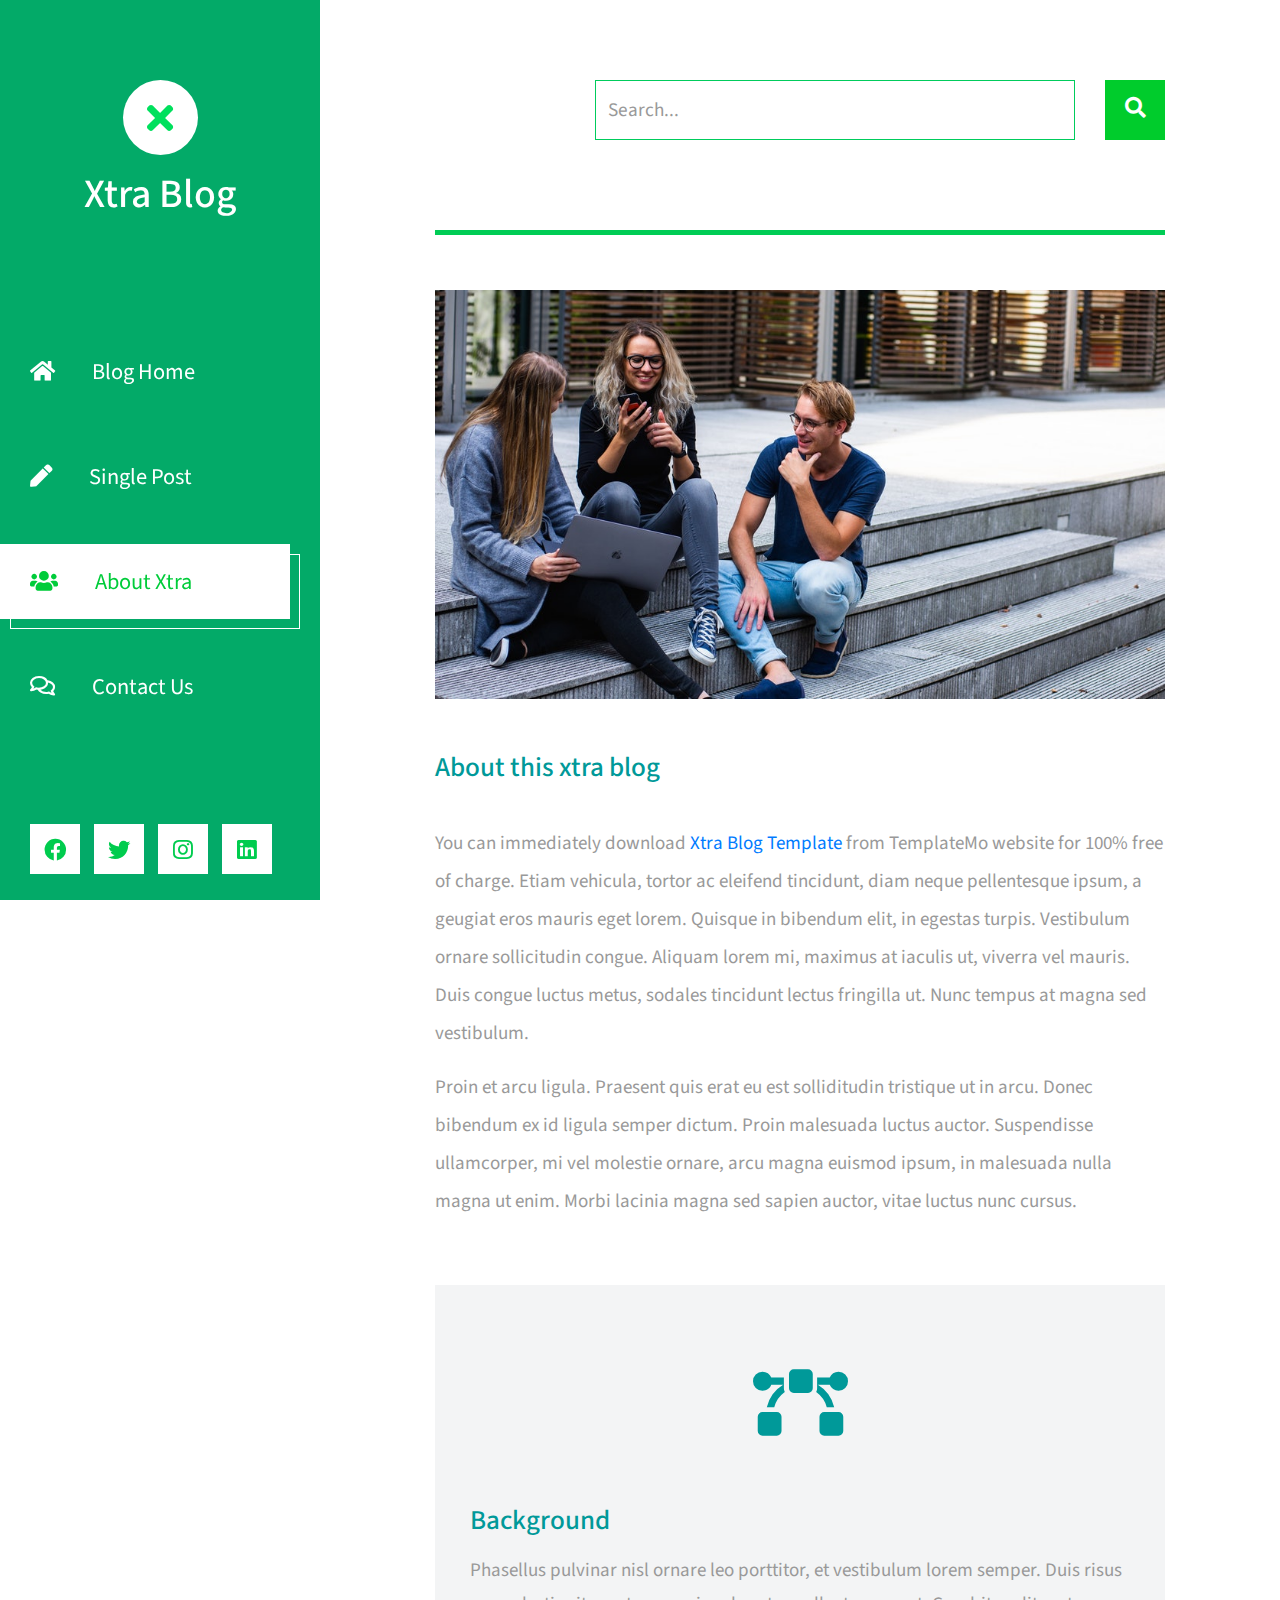
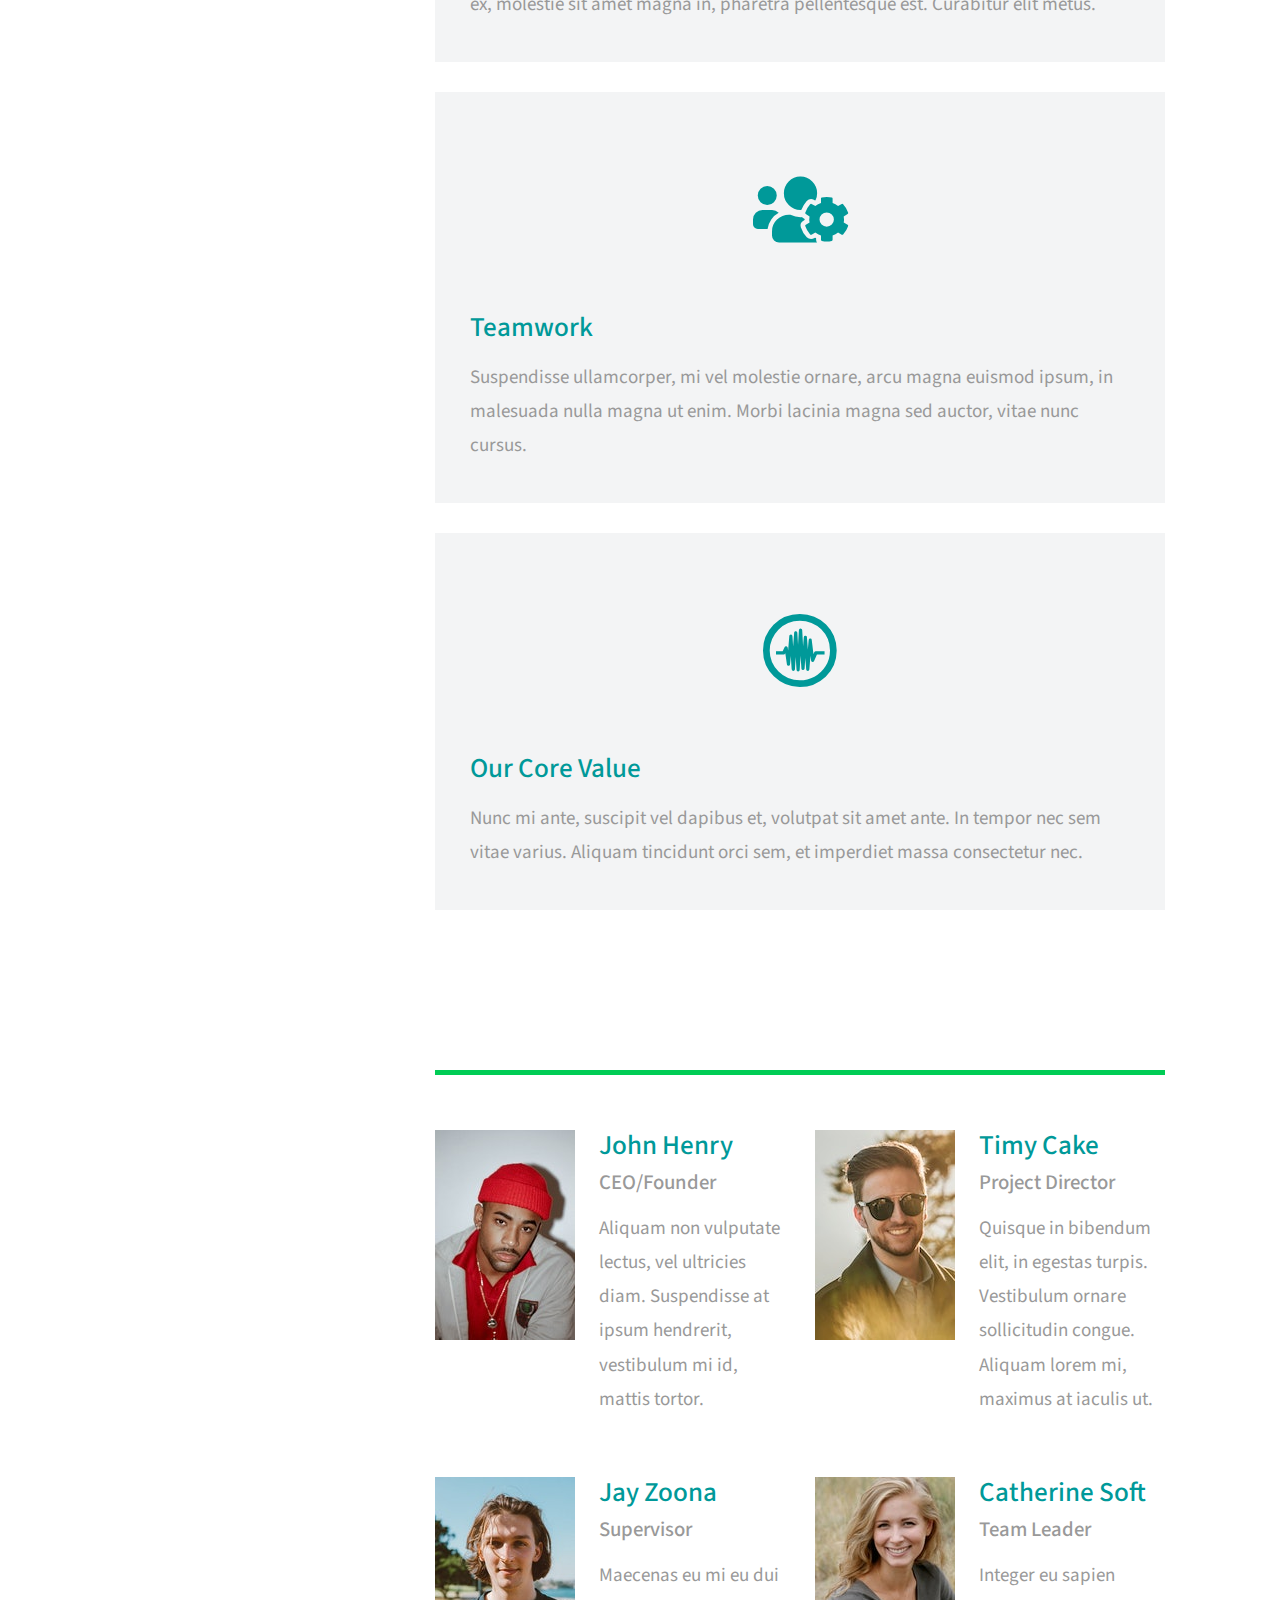
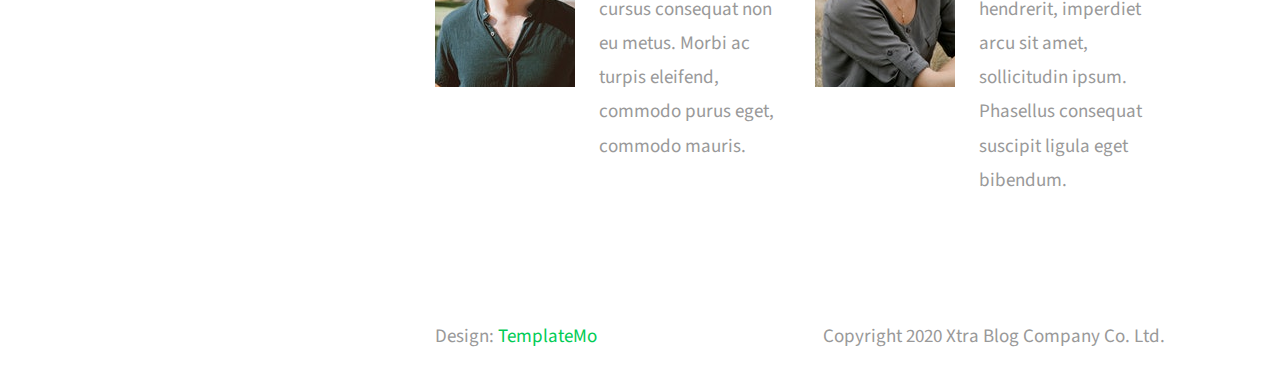
==== about.html @ 94db570d "added template" ====
<!DOCTYPE html>
<html lang="en">
<head>
	<meta charset="UTF-8">
	<meta name="viewport" content="width=device-width, initial-scale=1.0">
	<title>Xtra Blog</title>
	<link rel="stylesheet" href="fontawesome/css/all.min.css"> <!-- https://fontawesome.com/ -->
	<link href="https://fonts.googleapis.com/css2?family=Source+Sans+Pro&display=swap" rel="stylesheet"> <!-- https://fonts.google.com/ -->
    <link href="css/bootstrap.min.css" rel="stylesheet">
    <link href="css/template_blog.css" rel="stylesheet">
<!--
    
TemplateMo 553 Xtra Blog

https://templatemo.com/tm-553-xtra-blog

-->
</head>
<body>
	<header class="tm-header" id="tm-header">
        <div class="tm-header-wrapper">
            <button class="navbar-toggler" type="button" aria-label="Toggle navigation">
                <i class="fas fa-bars"></i>
            </button>
            <div class="tm-site-header">
                <div class="mb-3 mx-auto tm-site-logo"><i class="fas fa-times fa-2x"></i></div>            
                <h1 class="text-center">Xtra Blog</h1>
            </div>
            <nav class="tm-nav" id="tm-nav">            
                <ul>
                    <li class="tm-nav-item"><a href="index.html" class="tm-nav-link">
                        <i class="fas fa-home"></i>
                        Blog Home
                    </a></li>
                    <li class="tm-nav-item"><a href="post.html" class="tm-nav-link">
                        <i class="fas fa-pen"></i>
                        Single Post
                    </a></li>
                    <li class="tm-nav-item active"><a href="about.html" class="tm-nav-link">
                        <i class="fas fa-users"></i>
                        About Xtra
                    </a></li>
                    <li class="tm-nav-item"><a href="contact.html" class="tm-nav-link">
                        <i class="far fa-comments"></i>
                        Contact Us
                    </a></li>
                </ul>
            </nav>
            <div class="tm-mb-65">
                <a href="https://facebook.com" class="tm-social-link">
                    <i class="fab fa-facebook tm-social-icon"></i>
                </a>
                <a href="https://twitter.com" class="tm-social-link">
                    <i class="fab fa-twitter tm-social-icon"></i>
                </a>
                <a href="https://instagram.com" class="tm-social-link">
                    <i class="fab fa-instagram tm-social-icon"></i>
                </a>
                <a href="https://linkedin.com" class="tm-social-link">
                    <i class="fab fa-linkedin tm-social-icon"></i>
                </a>
            </div>
            <p class="tm-mb-80 pr-5 text-white">
                Xtra Blog is a multi-purpose HTML template from TemplateMo website. Left side is a sticky menu bar. Right side content will scroll up and down.
            </p>
        </div>
    </header>
    <div class="container-fluid">
        <main class="tm-main">
            <!-- Search form -->
            <div class="row tm-row">
                <div class="col-12">
                    <form method="GET" class="form-inline tm-mb-80 tm-search-form">                
                        <input class="form-control tm-search-input" name="query" type="text" placeholder="Search..." aria-label="Search">
                        <button class="tm-search-button" type="submit">
                            <i class="fas fa-search tm-search-icon" aria-hidden="true"></i>
                        </button>                                
                    </form>
                </div>                
            </div>            
            <div class="row tm-row tm-mb-45">
                <div class="col-12">
                    <hr class="tm-hr-primary tm-mb-55">
                    <img src="img/about-01.jpg" alt="Image" class="img-fluid">
                </div>
            </div>
            <div class="row tm-row tm-mb-40">
                <div class="col-12">                    
                    <div class="mb-4">
                        <h2 class="pt-2 tm-mb-40 tm-color-primary tm-post-title">About this xtra blog</h2>
                        <p>
                            You can immediately download 
                                <a rel="nofollow" href="https://templatemo.com/tm-553-xtra-blog" target="_blank">Xtra Blog Template</a> 
                                from TemplateMo website for 100% free of charge. Etiam vehicula, tortor ac eleifend tincidunt, diam neque pellentesque ipsum, 
                                a geugiat eros mauris eget lorem. Quisque in
                            bibendum elit, in egestas turpis. Vestibulum ornare sollicitudin congue. Aliquam lorem mi, maximus at iaculis ut, viverra vel
                            mauris. Duis congue luctus metus, sodales tincidunt lectus fringilla ut. Nunc tempus at magna sed vestibulum.
                        </p>
                        <p>
                            Proin et arcu ligula. Praesent quis erat eu est solliditudin tristique ut in arcu. Donec bibendum ex id ligula semper dictum.
                            Proin malesuada luctus auctor. Suspendisse ullamcorper, mi vel molestie ornare, arcu magna euismod ipsum, in
                            malesuada nulla magna ut enim. Morbi lacinia magna sed sapien auctor, vitae luctus nunc cursus.
                        </p>                            
                    </div>                    
                </div>
            </div>
            <div class="row tm-row tm-mb-120">
                <div class="col-lg-4 tm-about-col">
                    <div class="tm-bg-gray tm-about-pad">
                        <div class="text-center tm-mt-40 tm-mb-60">
                            <i class="fas fa-bezier-curve fa-4x tm-color-primary"></i>                            
                        </div>                        
                        <h2 class="mb-3 tm-color-primary tm-post-title">Background</h2>
                        <p class="mb-0 tm-line-height-short">
                            Phasellus pulvinar nisl ornare leo porttitor, et vestibulum lorem semper. 
                            Duis risus ex, molestie sit amet magna in,
                            pharetra pellentesque est. Curabitur elit metus.
                        </p>
                    </div>
                </div>
                <div class="col-lg-4 tm-about-col">
                    <div class="tm-bg-gray tm-about-pad">
                        <div class="text-center tm-mt-40 tm-mb-60">
                            <i class="fas fa-users-cog fa-4x tm-color-primary"></i>                            
                        </div>                        
                        <h2 class="mb-3 tm-color-primary tm-post-title">Teamwork</h2>
                        <p class="mb-0 tm-line-height-short">
                            Suspendisse ullamcorper, mi vel molestie ornare, arcu magna euismod ipsum, in malesuada nulla magna ut enim. 
                            Morbi lacinia magna sed auctor, vitae nunc cursus.
                        </p>
                    </div>
                </div>
                <div class="col-lg-4 tm-about-col">
                    <div class="tm-bg-gray tm-about-pad">
                        <div class="text-center tm-mt-40 tm-mb-60">
                            <i class="fab fa-creative-commons-sampling fa-4x tm-color-primary"></i>                            
                        </div>                        
                        <h2 class="mb-3 tm-color-primary tm-post-title">Our Core Value</h2>
                        <p class="mb-0 tm-line-height-short">
                            Nunc mi ante, suscipit vel dapibus et, volutpat sit amet ante. In tempor nec sem vitae varius. Aliquam tincidunt orci sem, et imperdiet massa consectetur nec.
                        </p>
                    </div>
                </div>
            </div>            
            <div class="row tm-row tm-mb-60">
                <div class="col-12">
                    <hr class="tm-hr-primary  tm-mb-55">
                </div>                
                <div class="col-lg-6 tm-mb-60 tm-person-col">
                    <div class="media tm-person">
                        <img src="img/about-02.jpg" alt="Image" class="img-fluid mr-4">
                        <div class="media-body">
                            <h2 class="tm-color-primary tm-post-title mb-2">John Henry</h2>
                            <h3 class="tm-h3 mb-3">CEO/Founder</h3>
                            <p class="mb-0 tm-line-height-short">
                                Aliquam non vulputate lectus, vel ultricies diam. Suspendisse at ipsum
                                hendrerit, vestibulum mi id, mattis tortor.
                            </p>
                        </div>
                    </div>
                </div>
                <div class="col-lg-6 tm-mb-60 tm-person-col">
                    <div class="media tm-person">
                        <img src="img/about-03.jpg" alt="Image" class="img-fluid mr-4">
                        <div class="media-body">
                            <h2 class="tm-color-primary tm-post-title mb-2">Timy Cake</h2>
                            <h3 class="tm-h3 mb-3">Project Director</h3>
                            <p class="mb-0 tm-line-height-short">
                                Quisque in bibendum elit, in egestas turpis. Vestibulum ornare sollicitudin congue. 
                                Aliquam lorem mi, maximus at iaculis ut.
                            </p>
                        </div>
                    </div>
                </div>
                <div class="col-lg-6 tm-mb-60 tm-person-col">
                    <div class="media tm-person">
                        <img src="img/about-04.jpg" alt="Image" class="img-fluid mr-4">
                        <div class="media-body">
                            <h2 class="tm-color-primary tm-post-title mb-2">Jay Zoona</h2>
                            <h3 class="tm-h3 mb-3">Supervisor</h3>
                            <p class="mb-0 tm-line-height-short">
                                Maecenas eu mi eu dui cursus consequat non eu metus. Morbi ac
                                turpis eleifend, commodo purus eget, commodo mauris.
                            </p>
                        </div>
                    </div>
                </div>
                <div class="col-lg-6 tm-mb-60 tm-person-col">
                    <div class="media tm-person">
                        <img src="img/about-05.jpg" alt="Image" class="img-fluid mr-4">
                        <div class="media-body">
                            <h2 class="tm-color-primary tm-post-title mb-2">Catherine Soft</h2>
                            <h3 class="tm-h3 mb-3">Team Leader</h3>
                            <p class="mb-0 tm-line-height-short">
                                Integer eu sapien hendrerit,
                                imperdiet arcu sit amet, sollicitudin ipsum.
                                Phasellus consequat suscipit ligula eget bibendum.
                            </p>
                        </div>
                    </div>
                </div>
            </div>        
            <footer class="row tm-row">
                <div class="col-md-6 col-12 tm-color-gray">
                    Design: <a rel="nofollow" target="_parent" href="https://templatemo.com" class="tm-external-link">TemplateMo</a>
                </div>
                <div class="col-md-6 col-12 tm-color-gray tm-copyright">
                    Copyright 2020 Xtra Blog Company Co. Ltd.
                </div>
            </footer>
        </main>
    </div>
    <script src="js/jquery.min.js"></script>
    <script src="js/templatemo-script.js"></script>
</body>
</html>
---- css/template_blog.css ----
html { overflow-x: hidden; }

body {
    margin: 0;
    padding: 0;
    font-family: 'Source Sans Pro', sans-serif;
    font-size: 19px;
    line-height: 2em;
    overflow-x: hidden;
}

p, span { color: #999; }
hr { 
    border-top-color: #CCC; 
    margin-top: 10px;
    margin-bottom: 10px;
}
.form-control::-webkit-input-placeholder { color: #999; }  
.form-control:-ms-input-placeholder { color: #999; }  
.form-control::placeholder { color: #999; }

.tm-header {
    background-color: rgb(3, 170, 104);
    color: white;
    
    position: fixed;
    top: 0;
    left: 0;
    bottom: 0;
    z-index: 100;
    width: 400px;
    overflow-y: visible;     
}

.tm-header-wrapper {
    overflow-y: scroll;
    scrollbar-width: none;
    -ms-overflow-style: none;
    padding: 30px;
    width: 100%;
    height: 100%; 
}

.tm-header-wrapper::-webkit-scrollbar {
    width: 0;
    height: 0;
}

.tm-site-header {
    margin-top: 50px;
    margin-bottom: 115px;
}

.tm-site-logo {
    width: 75px;
    height: 75px;
    border-radius: 50%;
    background-color: white;    
    display: flex;
    align-items: center;
    justify-content: center;
}

.tm-site-logo i { color: rgb(0, 224, 93); }

.tm-main {
    margin-left: 400px;
    padding: 80px 100px 25px;
}

.tm-post { max-width: 470px; }

.tm-row {
    max-width: 980px;
    justify-content: space-between;
}

.tm-nav { margin-bottom: 100px; }

.tm-nav-item {
    list-style: none;
    margin-bottom: 30px;
}

.tm-nav-link {
    color: white;
    background-color: transparent;
    height: 75px;
    width: 100%;
    max-width: 300px;    
    display: flex;
    align-items: center;
    font-size: 1.4rem;
    padding: 30px;
}

.tm-nav-item:hover .tm-nav-link,
.tm-nav-item.active .tm-nav-link
 {
    color: rgb(0, 204, 58);
    background-color: white;
    text-decoration: none;
}

.tm-nav ul { position: relative; }

.tm-nav-item:hover:after,
.tm-nav-item.active:after {
    content: '';
    width: 100%;
    max-width: 300px;    
    height: 75px;
    display: block;
    border: 1px solid white;
    margin-left: 10px;
    margin-top: -65px;
    position: absolute;
    z-index: -1000;
}

.tm-nav-link i { margin-right: 37px; }

ul { 
    margin: 0; 
    padding: 0;
}

.tm-nav { margin-left: -30px; }

.tm-social-link {
    display: inline-block;
    background-color: white;    
    font-size: 1.4rem;
    width: 50px;
    height: 50px;
    text-align: center;
    padding-top: 8px; 
    margin-right: 15px;   
    margin-bottom: 15px;
}

.tm-social-icon { 
    color: rgb(0, 204, 78);    
    transition: all 0.3s ease;
}

.tm-social-link:hover .tm-social-icon.fa-facebook { color: #3b5998; }
.tm-social-link:hover .tm-social-icon.fa-twitter { color: #00acee; }
.tm-social-link:hover .tm-social-icon.fa-instagram { color: #3f729b; }
.tm-social-link:hover .tm-social-icon.fa-linkedin { color: #0e76a8; }
.navbar-toggler { display: none; }

.tm-search-form {
    display: flex;
    align-items: center;
    justify-content: flex-end;
}

.form-inline .form-control.tm-search-input {
    display: block;
    height: 60px;
    width: 480px;
    margin-right: 30px;
    border-radius: 0;
    border-color: rgb(0, 204, 92);
    font-size: 1.2rem;
}

.tm-search-button {
    width: 60px;
    height: 60px;
    border: none;
    background-color: rgb(0, 204, 44);
    transition: all 0.3s ease;
}

.tm-search-button:hover { background-color: #09b6b6; }

.tm-search-icon {
    color: white;
    font-size: 1.3rem;
}

.tm-post-link {
    display: block;
    position: relative;
	cursor: pointer;
}

.tm-post-link-inner {
    overflow: hidden;
    background: #3085a3;
}

.tm-post-link img {
    position: relative;
	display: block;
	min-height: 100%;
	max-width: 100%;
	opacity: 0.8;
}

.effect-lily img {
	max-width: none;
	width: -webkit-calc(100% + 50px);
	width: calc(100% + 50px);
	opacity: 0.7;
	-webkit-transition: opacity 0.35s, -webkit-transform 0.35s;
	transition: opacity 0.35s, transform 0.35s;
	-webkit-transform: translate3d(-40px,0, 0);
	transform: translate3d(-40px,0,0);
}

.effect-lily:hover img { opacity: 1; }

.effect-lily:hover img {
    -webkit-transform: translate3d(0,0,0);
	transform: translate3d(0,0,0);
}

.tm-post { margin-bottom: 75px; }

.tm-new-badge {
    top: 25px;
    right: -10px;
    background-color: rgb(0, 204, 75);
    color: white;
    padding: 5px 20px;
}

.tm-post-title {
    font-size: 1.7rem;
    transition: all 0.3s ease;
}

.tm-h3 {
    font-size: 1.3rem;
    color: #999;
}

.tm-post-link:hover .tm-post-title { color: rgb(0, 204, 85); }

.tm-btn {
    display: inline-block;
    border-radius: 5px;
    font-size: 1.3rem;
    transition: all 0.3s ease;
}

.tm-btn-primary {    
    background-color: rgb(0, 204, 85);
    color: white;  
    padding: 8px 43px;
    border: none;
}

.tm-btn-small { padding: 8px 33px; }

.tm-btn-primary:hover {
    background-color: #09b6b6;
    color: white;
}

.tm-paging-nav ul li {
    list-style: none;
    display: inline-block;
    margin-right: 10px;
}

.tm-paging-nav ul li:last-child { margin-right: 0; }

.tm-paging-link {
    background-color: #F0F0F0;
    color: #999;
    width: 50px;
    height: 50px;
    display: flex;
    align-items: center;
    justify-content: center;    
}

.tm-paging-item .tm-paging-link:hover,
.tm-paging-item.active .tm-paging-link {
    background-color: rgb(0, 204, 85);
    color: white;
}

.tm-btn.disabled {
    background-color: #F0F0F0;
    color: #999;
    cursor: not-allowed;
}

.tm-external-link { color: rgb(0, 204, 85); }
.tm-external-link:hover { color: rgb(0, 204, 85);; }

.tm-paging-wrapper {
    display: flex;
    justify-content: flex-end;
    align-items: center;
}

.tm-prev-next-wrapper,
.tm-paging-wrapper {
    flex: 0 0 50%;
    max-width: 50%;
    padding-left: 15px;
    padding-right: 15px;
}

.tm-copyright { text-align: right; }

/* Single Post page */
hr.tm-hr-primary { border-top: 5px solid rgb(0, 204, 85); }

video {
    width: 100%;
    height: auto;
}

.tm-comment {
    display: flex;
    align-items: flex-start;
}

.tm-comment-figure {
    margin-top: 10px;
    margin-right: 30px;
}

.tm-comment-reply { padding-left: 37px; }

.form-control {
    height: 45px;
    border-color: rgb(0, 204, 85);
    border-radius: 0;
}

.tm-comment-form { max-width: 360px; }
.tm-category-list { list-style-type: none; }
figure { margin: 0; }
figcaption { line-height: 1.4; }

.tm-post-full { max-width: 600px; }

.tm-post-sidebar {
    max-width: 280px;
    margin-left: auto;
    margin-right: 0;
}

.tm-pt-20 { padding-top: 20px; }
.tm-pt-30 { padding-top: 30px; }
.tm-pt-45 { padding-top: 45px; }
.tm-pt-60 { padding-top: 60px; }
.tm-mb-40 { margin-bottom: 40px; }
.tm-mb-45 { margin-bottom: 45px; }
.tm-mb-55 { margin-bottom: 55px; }
.tm-mb-60 { margin-bottom: 60px; }
.tm-mb-65 { margin-bottom: 65px; }
.tm-mb-75 { margin-bottom: 75px; }
.tm-mb-80 { margin-bottom: 80px; }
.tm-mb-120 { margin-bottom: 120px; }
.tm-mt-40 { margin-top: 40px; }
.tm-mt-100 { margin-top: 100px; }
.tm-mr-20 { margin-right: 20px; }
.tm-color-primary, span.tm-color-primary { color: #099; }
a.tm-color-gray, .tm-color-gray { color: #999; }
a.tm-color-gray:hover { color: #099; }
.tm-bg-gray { background-color: #F3F4F5; }
button:focus { outline: none; }
a:hover { 
    text-decoration: none; 
    color: #048c8c;
}

a:hover figcaption { color: #056767; }
.img-thumbnail { max-width: none; }
.tm-about-pad { padding: 40px 35px; }
.tm-person { max-width: 430px; }
.tm-line-height-short { line-height: 1.8; }

.gmap_canvas {
    overflow:hidden;
    background:none!important;
    height:477px;
    width:100%;
}

.tm-social-links li { 
    list-style: none; 
    display: inline-block;
}

.tm-social-links li a {
    display: block;
    color: white;
    background-color: rgb(0, 204, 85);
    width: 45px;
    height: 45px;    
    margin-right: 15px;    
}

.tm-social-links li a i { transition: all 0.3s ease; }
.tm-social-links li a:hover i.fa-facebook { color: #3b5998; }
.tm-social-links li a:hover i.fa-twitter { color: #00acee; }
.tm-social-links li a:hover i.fa-youtube { color: #c4302b; }
.tm-social-links li a:hover i.fa-instagram { color: #3f729b; }

.tm-contact-right { padding-left: 55px; }
.tm-contact-form { max-width: 488px; }

.tm-contact-form input,
.tm-contact-form textarea {
    max-width: 360px;
}

.tm-contact-form label { font-size: 1.4rem; }
.tm-contact-form .form-group { display: flex; }

@media (max-width: 1540px) {
    .tm-header { width: 320px; }

    .tm-main {
        margin-left: 320px;
        width: calc(100% - 320px);
    }
}

@media (max-width: 1300px) {
    .tm-about-col {
        flex: 0 0 100%;
        max-width: 100%;
        margin-bottom: 30px;
    }
}

@media (max-width: 1288px) {
    .tm-social-link { margin-right: 10px; }
}

@media (max-width: 1199px) {
    .tm-post-sidebar { max-width: 440px; }
    .form-inline .form-control.tm-search-input { width: 420px; }
}

@media (max-width: 1086px) {
    .form-inline .form-control.tm-search-input {
        width: 80%;
        margin-right: 15px;
    }
}

/* Hide sidebar */
@media (max-width: 991px) {
    .tm-header {
        width: 320px;
        left: -320px;        
        transition: all 0.3s ease;
    }

    .tm-header.show { left: 0; }
    .tm-header-wrapper { padding: 15px; }

    .navbar-toggler {
        display: block;
        position: fixed;
        left: 0;
        top: 0;
        background-color: rgba(56, 204, 204, 0.75);
        color: white;
        padding: 10px 15px;
        transition: all 0.3s ease;
        border-radius: 0;
        top: 5px;
    }

    .tm-header.show .navbar-toggler { left: 320px; }

    .tm-main {
        margin-left: 0;
        padding: 50px 40px;
        width: 100%;
    }

    .tm-post-sidebar {
        margin-left: 0;
        margin-right: auto;
    }

    .tm-person-col { width: 50%; }
    .tm-person { flex-direction: row; }

    .tm-contact-left {
        flex: 0 0 58.333333%;
        max-width: 58.333333%;
    }

    .tm-contact-right {
        flex: 0 0 41.666667%;
        max-width: 41.666667%;
    }

    .tm-post-full { max-width: none; }
}

@media (max-width: 767px) {
    .form-inline .form-control.tm-search-input {
        width: 70%;
        max-width: 375px;
        margin-right: 15px;
    }

    .tm-search-form { justify-content: flex-start; }
    .tm-main { padding: 60px 10px; }

    .tm-prev-next-wrapper,
    .tm-paging-wrapper {
        flex: 0 0 100%;
        max-width: 100%;
    }

    .tm-paging-wrapper { 
        margin-top: 50px; 
        justify-content: flex-start;
    }

    .tm-copyright { text-align: left; }
}

@media (max-width: 1199px) and (min-width: 992px) {
    .tm-person-col,
    .tm-contact-left,
    .tm-contact-right {
        flex: 0 0 100%;
        max-width: 100%;
    }

    .tm-contact-right { padding-left: 15px; }

    .tm-post-col,
    .tm-aside-col {
        flex: 0 0 100%;
        max-width: 100%;
    }

    .tm-post-sidebar {
        margin-left: 0;
        margin-right: auto;
    }
}

@media (max-width: 709px) {
    .tm-person-col { width: 100%; }
}

@media (max-width: 991px) and (min-width: 826px) {
    .tm-about-col {
        flex: 0 0 33.3333%;
        max-width: 33.3333%;
    }

    .tm-person { flex-direction: row; }
}

@media (max-width: 630px) {
    .tm-contact-left,
    .tm-contact-right {
        flex: 0 0 100%;
        max-width: 100%;
    }

    .tm-contact-right { padding-left: 15px; }
}

@media (max-width: 575px) {
    .tm-contact-form input, 
    .tm-contact-form textarea {
        max-width: 100%;
    }
}

@media (max-width: 480px) {
    .tm-person-col { width: 100%; }
    .tm-person { flex-direction: row; }
}

@media (max-width: 380px) {
    .tm-person img { max-width: 120px; }
}
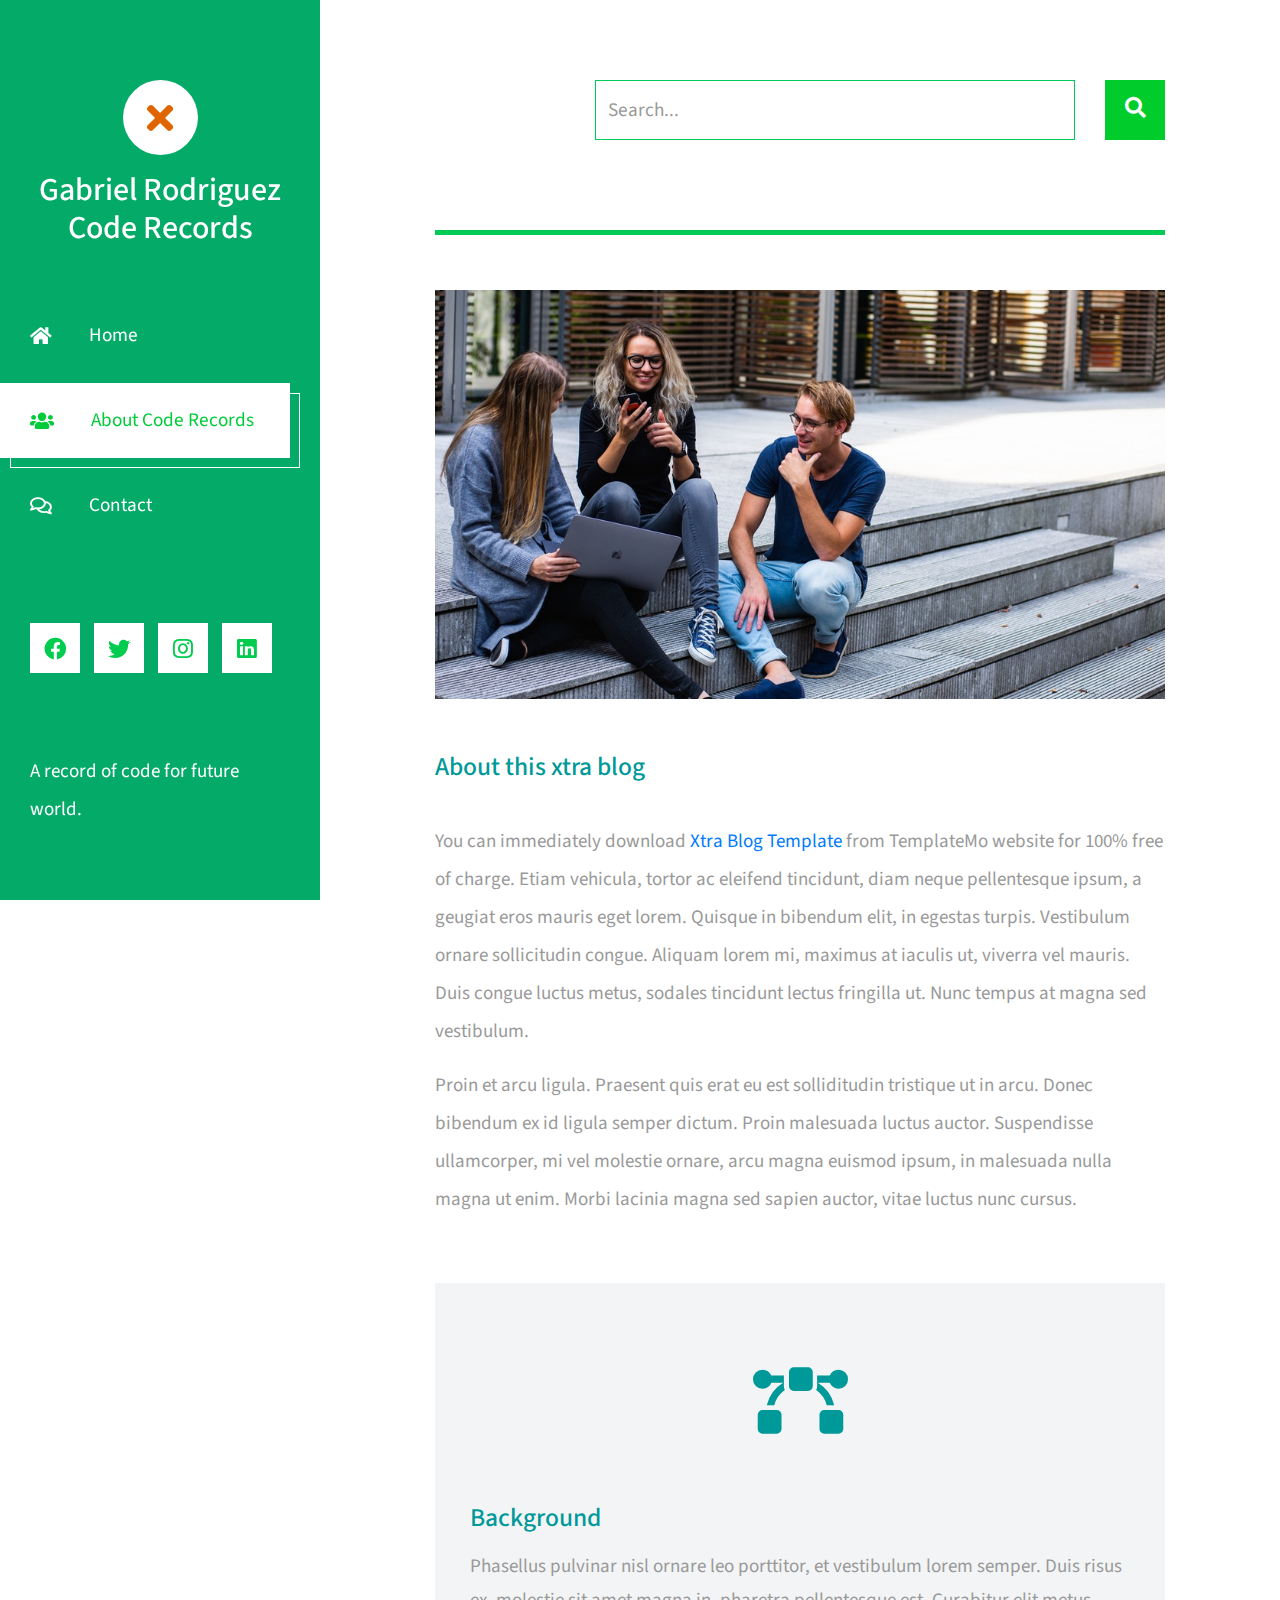
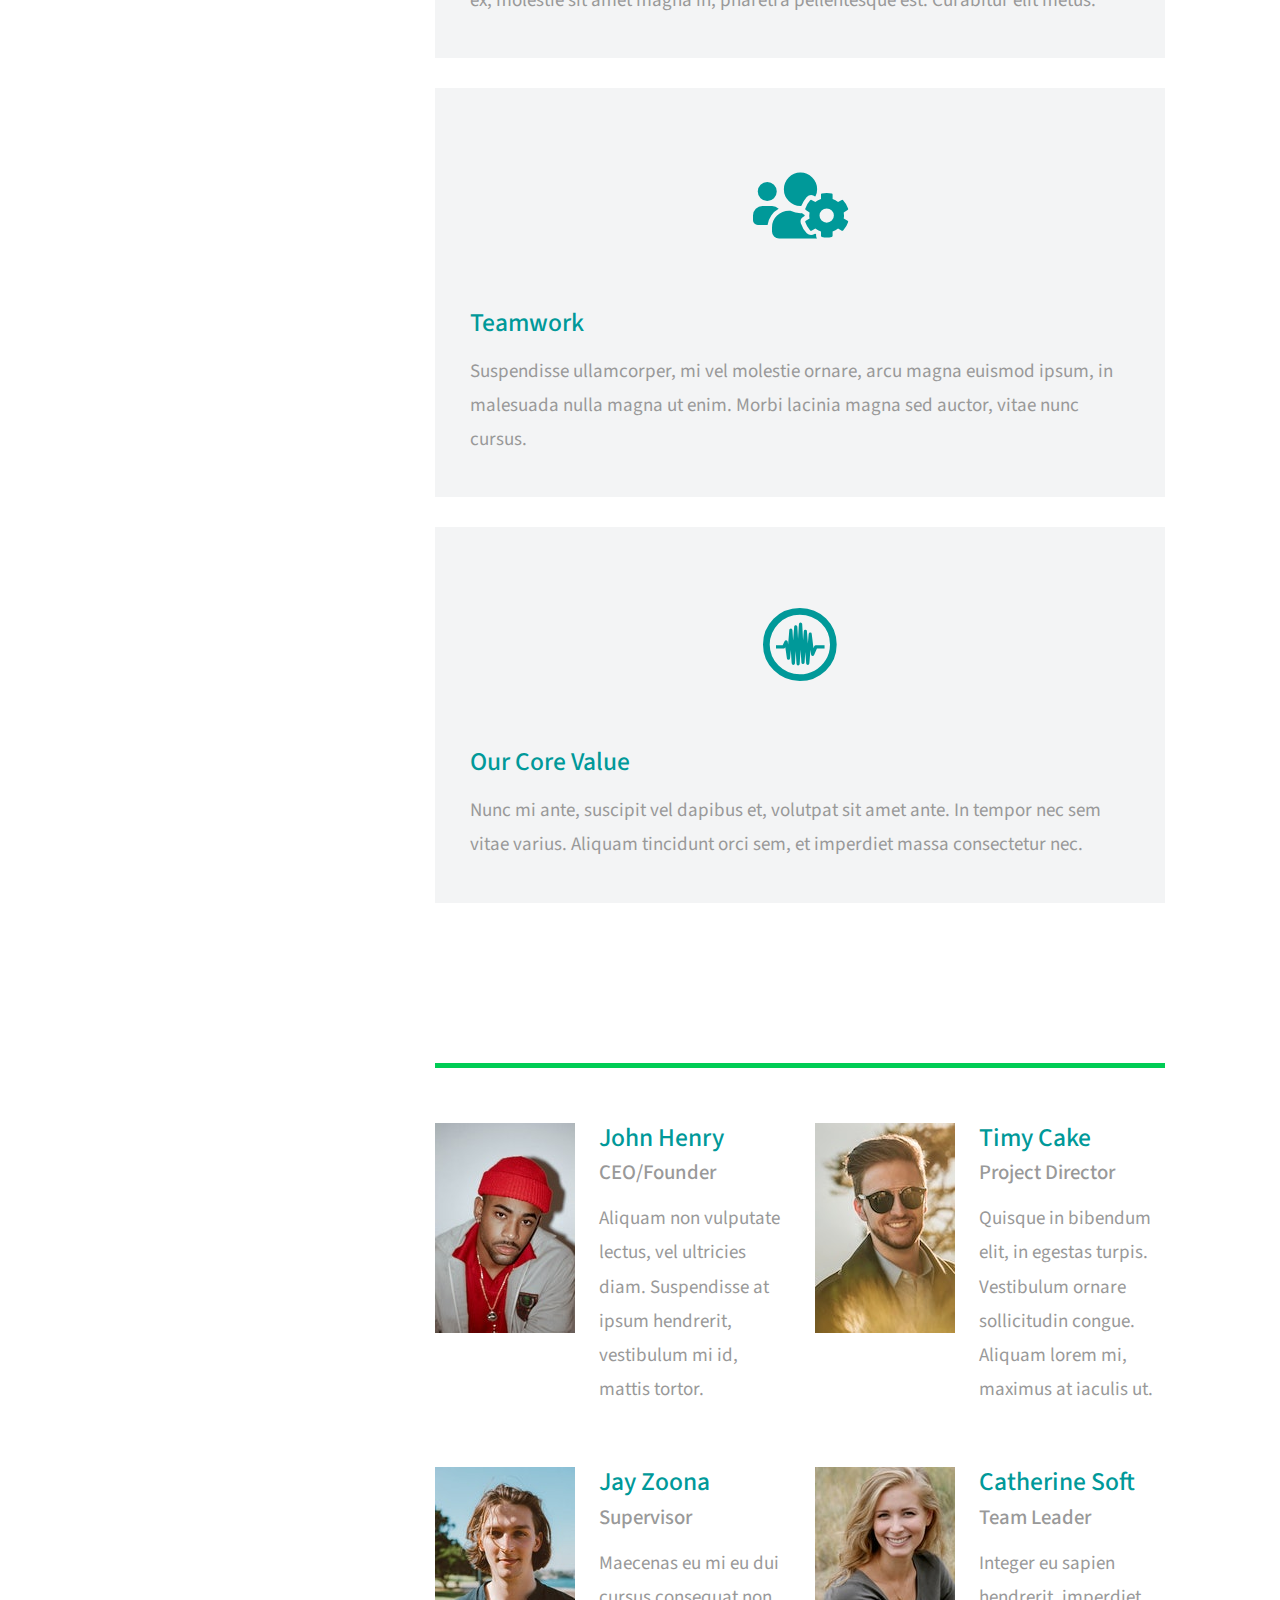
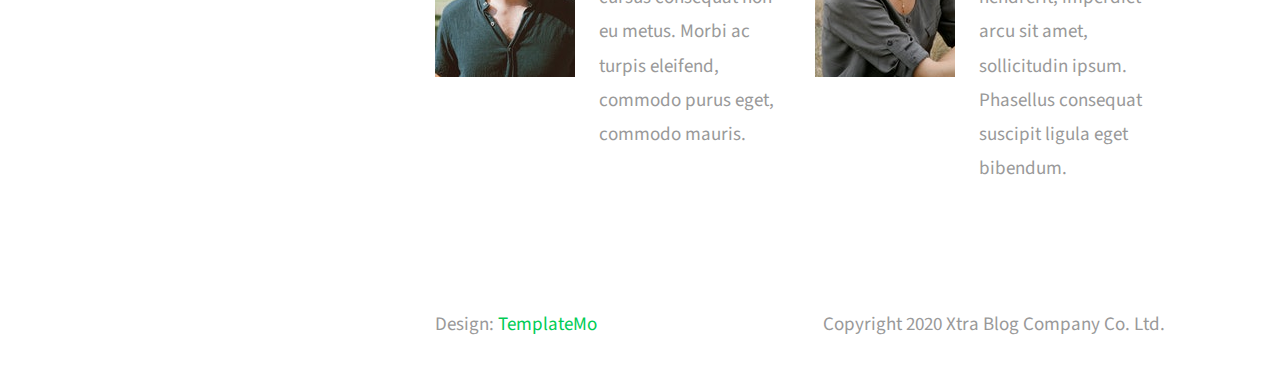
==== commit 31b29de9: "updates" ====
--- a/about.html
+++ b/about.html
@@ -3,18 +3,11 @@
 <head>
 	<meta charset="UTF-8">
 	<meta name="viewport" content="width=device-width, initial-scale=1.0">
-	<title>Xtra Blog</title>
+	<title>Gabriel Rodriguez Code Records</title>
 	<link rel="stylesheet" href="fontawesome/css/all.min.css"> <!-- https://fontawesome.com/ -->
 	<link href="https://fonts.googleapis.com/css2?family=Source+Sans+Pro&display=swap" rel="stylesheet"> <!-- https://fonts.google.com/ -->
     <link href="css/bootstrap.min.css" rel="stylesheet">
     <link href="css/template_blog.css" rel="stylesheet">
-<!--
-    
-TemplateMo 553 Xtra Blog
-
-https://templatemo.com/tm-553-xtra-blog
-
--->
 </head>
 <body>
 	<header class="tm-header" id="tm-header">
@@ -24,25 +17,21 @@
             </button>
             <div class="tm-site-header">
                 <div class="mb-3 mx-auto tm-site-logo"><i class="fas fa-times fa-2x"></i></div>            
-                <h1 class="text-center">Xtra Blog</h1>
+                <h2 class="text-center">Gabriel Rodriguez Code Records</h2>
             </div>
             <nav class="tm-nav" id="tm-nav">            
                 <ul>
                     <li class="tm-nav-item"><a href="index.html" class="tm-nav-link">
                         <i class="fas fa-home"></i>
-                        Blog Home
-                    </a></li>
-                    <li class="tm-nav-item"><a href="post.html" class="tm-nav-link">
-                        <i class="fas fa-pen"></i>
-                        Single Post
+                        Home
                     </a></li>
                     <li class="tm-nav-item active"><a href="about.html" class="tm-nav-link">
                         <i class="fas fa-users"></i>
-                        About Xtra
+                        About Code Records
                     </a></li>
                     <li class="tm-nav-item"><a href="contact.html" class="tm-nav-link">
                         <i class="far fa-comments"></i>
-                        Contact Us
+                        Contact
                     </a></li>
                 </ul>
             </nav>
@@ -61,7 +50,7 @@
                 </a>
             </div>
             <p class="tm-mb-80 pr-5 text-white">
-                Xtra Blog is a multi-purpose HTML template from TemplateMo website. Left side is a sticky menu bar. Right side content will scroll up and down.
+                A record of code for future world.
             </p>
         </div>
     </header>
--- a/css/template_blog.css
+++ b/css/template_blog.css
@@ -48,7 +48,7 @@
 
 .tm-site-header {
     margin-top: 50px;
-    margin-bottom: 115px;
+    margin-bottom: 50px;
 }
 
 .tm-site-logo {
@@ -61,7 +61,7 @@
     justify-content: center;
 }
 
-.tm-site-logo i { color: rgb(0, 224, 93); }
+.tm-site-logo i { color: rgb(224, 101, 0); }
 
 .tm-main {
     margin-left: 400px;
@@ -75,11 +75,11 @@
     justify-content: space-between;
 }
 
-.tm-nav { margin-bottom: 100px; }
+.tm-nav { margin-bottom: 80px; }
 
 .tm-nav-item {
     list-style: none;
-    margin-bottom: 30px;
+    margin-bottom: 10px;
 }
 
 .tm-nav-link {
@@ -90,7 +90,7 @@
     max-width: 300px;    
     display: flex;
     align-items: center;
-    font-size: 1.4rem;
+    font-size: 1.2rem;
     padding: 30px;
 }
 
@@ -195,8 +195,10 @@
 .tm-post-link img {
     position: relative;
 	display: block;
-	min-height: 100%;
-	max-width: 100%;
+    width: 200px;
+    height: 100px;
+	min-height: 80%;
+	max-width: 80%;
 	opacity: 0.8;
 }
 
@@ -229,7 +231,7 @@
 }
 
 .tm-post-title {
-    font-size: 1.7rem;
+    font-size: 1.6rem;
     transition: all 0.3s ease;
 }
 
